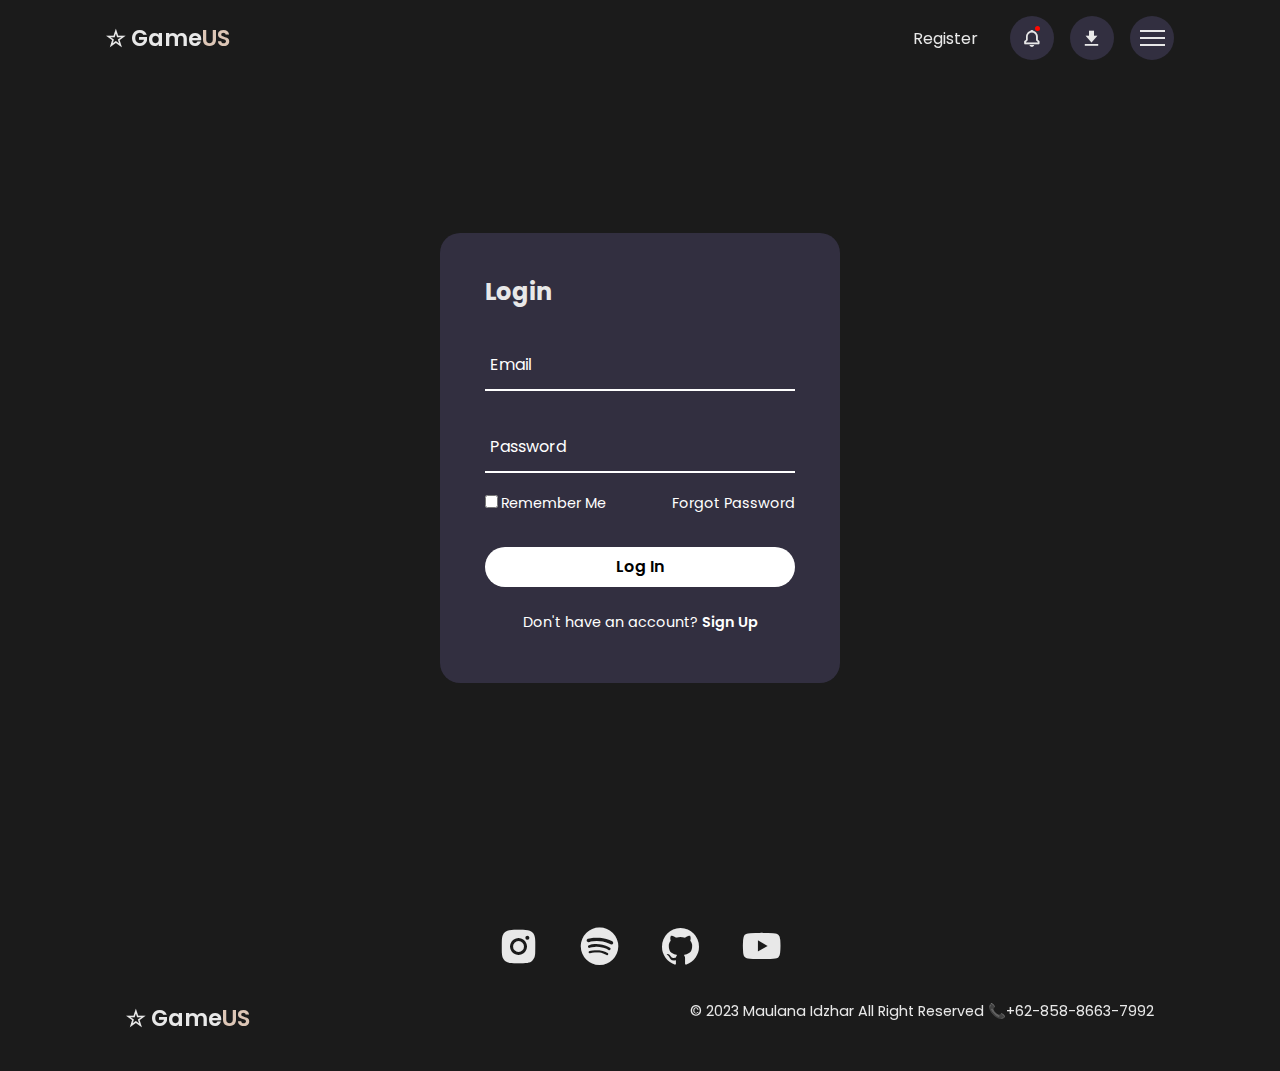
==== contactregis.html @ 33f02da1 "uts commit" ====
<html lang="en">
<head>
    <meta charset="UTF-8">
    <meta name="viewport" content="width=device-width, initial-scale=1.0">
    <title>GameUS - Register</title>

    <!--Fav Icon-->
    <link rel="shortcut icon" href="img/apple-touch-icon.png" type="image/x-icon">
    
    <!--CSS-->
    <link rel="stylesheet" href="css/style.css">
    

    <!--Box Icons-->
<link href='https://unpkg.com/boxicons@2.1.4/css/boxicons.min.css' rel='stylesheet'>

</head>
<body>
    <section class="regis-box">
        <div class="form-box">
            <div class="form-value">
                <form>
                    <h2>Login</h2>
                    <div class="inputbox"> <ion-icon name="mail-outline"></ion-icon> <input type="email" required>
                        <label>Email</label>
                    </div>
                    <div class="inputbox"> <ion-icon name="lock-closed-outline"></ion-icon> <input type="password"
                            required> <label>Password</label> </div>
                    <div class="forget"> <label><input type="checkbox">Remember Me</label> <a href="#">Forgot
                            Password</a> </div> <button>Log In</button>
                    <div class="register">
                        <p>Don't have an account? <a href="#">Sign Up</a></p>
                    </div>
                </form>
            </div>
        </div>
</section>

    <!--Link to JavaScript-->
    <script src="js/main.js" async defer></script>

    <header>
    <!--Nav-->
        <div class="nav container">

    <!--Logo-->
        <a href="index.html" class="logo">  ☆ Game<span>US</span></a>

    <!--Nav Icons-->
    <div class="nav-icons">
        <div class="dropdown">
            <a href="contactregis.html">Register</a>
            <div class="isi-dropdown">
                <ul>
                    <li><a href="#">Community</a></li>
                    <li><a href="#">Sign In</a></li>
                </ul>
            </div>
        </div>
        <i class='bx bx-bell bx-tada' id="bell-icon"><span></span></i>
        <i class='bx bxs-download' ></i>
        <div class="menu-icon">
            <div class="line1"></div>
            <div class="line2"></div>
            <div class="line3"></div>
        </div>
    </div>

    <!--Menu-->
    <div class="menu">
        <img src="" alt="">
        <div class="navbar">
            <li><a href="index.html">Home</a></li>
            <li><a href="#trending">Trending</a></li>
            <li><a href="#about">About Us</a></li>
            <li><a href="gallery.html">Gallery</a></li>
            <li><a href="#contact">Contact</a></li>

    <!--Clock Widget Start-->
    <iframe width='730' height='178' style='padding:0!important;margin:0!important;border:none!important;background:none!important;background:transparent!important' 
    marginheight='0' marginwidth='0' frameborder='0' scrolling='no' comment='/*defined*/' src='https://dayspedia.com/if/digit/?v=1&iframe=eyJ3LTEyIjpmYWxzZSwidy0xMSI
    6dHJ1ZSwidy0xMyI6dHJ1ZSwidy0xNCI6ZmFsc2UsInctMTUiOnRydWUsInctMTEwIjpmYWxzZSwidy13aWR0aC0wIjp0cnVlLCJ3LXdpZHRoLTEiOmZhbHNlLCJ3LXdpZHRoLTIiOmZhbHNlLCJ3LTE2IjoiMjRwe
    CIsInctMTkiOiI0OCIsInctMTciOiIxNiIsInctMjEiOnRydWUsImJnaW1hZ2UiOi0xLCJiZ2ltYWdlU2V0IjpmYWxzZSwidy0yMWMwIjoiIzAwMDAwMCIsInctMCI6dHJ1ZSwidy0zIjp0cnVlLCJ3LTNjMCI6IiMz
    NDM0MzQiLCJ3LTNiMCI6IjEiLCJ3LTYiOiIjZmZmZmZmIiwidy0yMCI6dHJ1ZSwidy00IjoiI2ZmZmZmZiIsInctMTgiOmZhbHNlLCJ3LXdpZHRoLTJjLTAiOiIzMDAiLCJ3LTExNSI6ZmFsc2V9&lang=en&cityid=6377'></iframe>
    <!--Clock Widget Ends-->
        </div>
    </div>

    <!--Notification-->
    <div class="notification">
        <div class="notification-box">
            <i class='bx bxs-check-circle bx-tada' ></i>
            <p>Congratulation, Your game download succesfully.</p>
        </div>
        <div class="notification-box box-color">
        <i class='bx bxs-x-circle bx-tada' ></i>
        <p>Could not apply changes.</p>
    </div>
        </div>
    </header>

    <!--Footer-->
<section class="footer" id="contact">
    <div class="social"> 
        <a target="_blank " href="https://instagram.com/idzharq?utm_source=qr&igshid=OGIxMTE0OTdkZA=="><i class='bx bxl-instagram-alt bx-tada' ></i></a>
        <a target="_blank " href="https://open.spotify.com/user/d0iwi206szh61bbbua3qp4ii3?si=BMeg-gOASiej7VPMBVZ30A"><i class='bx bxl-spotify bx-tada' ></i></a>
        <a target="_blank " href="https://github.com/maulanaidzhar"><i class='bx bxl-github bx-tada' ></i></a>
        <a target="_blank " href="https://youtube.com/@cactusjar?si=AwCqL-P8ptVk9v_G"><i class='bx bxl-youtube bx-tada' ></i></a>
    </div>
<div class="copyright container">
    <a href="#" class="logo">  ☆ Game<span>US</span></a>
    <p>&#169; 2023 Maulana Idzhar All Right Reserved 📞+62-858-8663-7992</p>
</div>
</section>
---- css/style.css ----
/*Fonts*/
    @import url('https://fonts.googleapis.com/css2?family=Poppins:wght@100;300;400;500;600;700&display=swap');
  *{
    font-family: 'Poppins', sans-serif;
    margin: 0;
    padding: 0;
    scroll-behavior: smooth;
    box-sizing: border-box;
    list-style: none;
    text-decoration: none;
    scroll-padding-top: 2rem;
  }

  :root {
    --main-color: #DDC6B6;
    /*Second Color*/
    /*--main-color:#0d81ec ;*/
    --dark-color: #1b1b1b ;
    --light-color: #322f40 ;
    --text-color:  hsl(0,0%,91%);
  }
  ::selection{
    color: var(--text-color);
    background: var(--main-color);
  }
  section{
    padding: 4rem 0 3rem;
  }
  img {
    width: 100%;
  }
  body {
    color: var(--text-color);
    background: var(--dark-color);
  }
  .container {
    max-width: 1068px;
    margin: auto;
    width: 100%;
  }

  /*Header*/
  header{
    position: fixed;
    top: 0;
    left: 0;
    width: 100%;
    background: var(--dark-color);
    z-index: 100;
  }
  
   /*Nav*/
   .nav{
    display: flex;
    align-items: center;
    justify-content: center;
    padding: 16px 0;
  }

/*Logo*/
.logo{
font-size: 1.4rem;
font-weight: 600;
color: var(--text-color);
text-transform: none;
margin: 0 auto 0 0;
}
.logo span {
 color: var(--main-color);
}

/* Navbar-Dropdown */
.dropdown{
    margin-right: 1rem;
}
.dropdown a{
    color: var(--text-color);
    padding: 0;    
}
.isi-dropdown a{
    margin-bottom: 2rem;
}
.dropdown ul{
    list-style-type: none;
}
li.dropdown {
    display: inline-block;
}
.dropdown:hover .isi-dropdown {
    display: block;
}
.isi-dropdown a:hover {
    color: #fff !important;
}
.isi-dropdown {
    position: absolute;
    display: none;
    justify-content: center;
    align-items: center;
    text-align: center;
    box-shadow: 0px 8px 16px 0px rgba(0,0,0,0.2);
    z-index: 1;
    background-color: var(--dark-color);
    padding: 1.5rem;
    border-radius: 20px;
}
.isi-dropdown a {
    color: var(--text-color) !important;
    border-radius: 0;
    margin: 0.1rem;
}
.isi-dropdown a:hover {
    color: #ff0800 !important;
    background: rgb(25, 52, 72)important;
}
.isi-dropdown li{
    display: flex;
    justify-content: center;
    align-items: center;
    margin-bottom: 0.5rem;
    margin-top: 0.8rem;
}

/*Nav Icons*/
.nav-icons{
display: flex;
align-items: center;
column-gap: 1rem;
}
.nav-icons .bx{
    font-size: 20px;
    height: 44px;
    width: 44px;
    display: grid;
    place-items: center;
    color: var(--text-color);
    background: var(--light-color) ;
    border-radius: 50%;
    cursor: pointer;
}
#bell-icon{
    position: relative;
}
#bell-icon span{
    content: '';
    width: 5px;
    height: 5px;
    border-radius: 50%;
    background: #ff0800;
    position: absolute;
    top: 10px;
    right: 14px;
}

/*Menu Icon */
.menu-icon{
    display: flex;
    flex-direction: column;
    align-items: center;
    justify-content: center;
    row-gap: 5px;
    height: 44px;
    width: 44px;
    border-radius: 50%;
    background: var(--light-color);
    cursor: pointer;
    z-index: 200;
    transition: 0.3s;
}
.menu-icon div{
    display: block;
    background: var(--text-color);
    height: 2px;
    width: 25px;
    transition: 0.3s;
}
.move .line1{
    transform: rotate(-45deg) translate(-5px, 5px); 
}
.move .line2{
    opacity: 0;
}
.move .line3{
    transform: rotate(45deg) translate(-5px, -5px);
}

/*Menu*/
.menu{
    position: fixed;
    left: 0;
    top: 0;
    width: 100%;
    height: 100vh;
    background: rgba(0, 0, 14, 0.9);
    z-index: 106;
    display: flex;
    align-items: center;
    justify-content: space-between;
    transition: 0.5s;
    clip-path: circle(0% at 100% 0%);
}
.menu.active{
    clip-path: circle(144% at 100% 0%);
}
.menu img{
    width: 700px;
}
.navbar{
    display: grid;
    row-gap: 1rem;
    text-align: right;
    padding-right: 5rem;
}
.navbar a{
    font-size: 1.6rem;
    color: var(--main-color)
    font-weight: 500;
    transition: 0.2s;
}
.navbar a:hover{
    border-bottom: 4px solid var(--main-color);
    font-size: 1.8rem;
}

/*Notification*/
.notification{
    position: absolute;
    top: 110%;
    right: 5rem;
    background: var(--light-color);
    width: 300px;
    height: 350px;
    border-radius: 0.5rem;
    padding: 10px;
    display: flex;
    flex-direction: column;
    row-gap: 1rem;
    clip-path: circle(0% at 100% 0%);
}
.notification.active{
    clip-path: circle(144% at 100% 0%);
    transition: 0.3s;
}
.notification-box{
display: flex;
align-items: baseline;
column-gap: 1rem;
border-radius: 0.5rem;
background: var(--dark-color);
padding: 10px;
}
.notification-box .bx{
    color: #09ff00;
}
.box-color{
    background: hsl(0, 0%, 100%, 0.4);
}
.box-color .bx{
    color: #ff0800;
}

/*Home*/
.home{
    position: relative;
    min-height: 540px;
    display: flex;
    align-items: center;
    justify-content: flex-end;
    margin-top: 5rem;
}
.home img{
    position: absolute;
    width: 100%;
    height: 100%;
    object-fit: cover;
    border-radius: 1.4rem;
    z-index: -1;
}
.home-text{
    padding-right: 4rem;
    text-align: right;
}
.home-text h1{
    font-size: 2.4rem;
    text-transform: uppercase;
    color: #ffffff;
    margin-bottom: 1rem;
}
.btn{
    background: #ff0800;
    padding: 15px 20px;
    color: #ffffff;
    text-transform: uppercase;
    font-size: 1rem;
    letter-spacing: 1px;
    font-weight: 500;
}
.btn:hover{
    background: var(--light-color);
    transition: 0.3s; all linear;
}

/*Heading*/
.heading{
    display: flex;
    align-items: center;
    column-gap: 1rem;
    margin-bottom: 2rem;   
}
.heading .bx{
    font-size: 21px;
    color: var(--text-color);
    background: #ff0800;
    padding: 10px;
    border-radius: 5rem;
}
.heading h2{
    font-size: 1.2rem;
    font-weight: 500;
}

/*Main Body*/
.box{
    position: relative;
    width: 100%;
    height: 350px;
    border-radius: 0.5rem;
    transition: all 0.3s ease;
}
.box:hover{
    transform: translateX(20px);
}
.box img{
    width: 100%;
    height: 100%;
    object-fit: cover;
    border-radius: 0.5rem;
}
.box .box-text{
    position: absolute;
    right: 0;
    left: 0;
    bottom: 0;
    padding: 10px;
    background: hsl(227, 14%, 20%, 0.8);
    backdrop-filter: blur(4px);
    border-radius: 0.5rem;
}
.box .box-text h2{
    font-size: 1rem;
    font-weight: 500;
}
.box .box-text h3{
    font-size: 0.9rem;
    font-weight: 400;
    margin-bottom: 0.8rem;
}
.rating-download{
    display: flex;
    justify-content: space-between;
}
.rating{
    display: flex;
    align-items: center;
    column-gap: 4px;
    background: hsl(0, 0%, 100%, 0.4);
    padding: 10px;
    border-radius: 0.5rem;
}
.rating .bx{
    color: #ff0800;
    font-size: 0.9rem;
}
.rating span{
    color: #ffffff;
    font-size: 0.9rem;
}
.box-btn .bx{
    display: flex;
    align-items: center;
    color: #ff0800;
    column-gap: 4px;
    background: hsl(0, 0%, 100%, 0.4);
    padding: 10px;
    border-radius: 0.5rem;
    font-size: 150%;
}
.box-btn .bx:hover{
    background: var(--light-color);
    transition: 0.3s; all linear;
}
.new-content{
    display: contents;
    grid-template-columns: repeat(auto-fit,minmax(240p,auto));
    gap: 1.2rem;
}
.next-page{
    display: flex;
    justify-content: center;
    align-items: center;
}
.next-page a{
    background: #ff0800;
    padding: 25px 40px;
    color: var(--text-color);
    letter-spacing: 0.5px;
    font-weight: 700;
    border-radius: 0.7rem;
}
.next-page a:hover{
    background: var(--light-color);
    transition: 0.3s all linear;
}
.copyright{
    display: flex;
    justify-content: space-between;
    padding: 20px;
}
.copyright p{
    font-size: 0.9rem;
    color: var(--text-color);
}

/*Video*/
.video-container video{
    width: 100%;
    aspect-ratio: 16/9;
    border-radius: 0.5rem;
}
.video-container {
    margin-top: 1rem;
}
.gallery{
    margin-top: 2rem;
}
.gallery h2{
    display: inline-flex;
    font-size: 1.4rem;
    font-weight: 500;
    border-bottom: 4px solid var(--main-color);
}
.gallery p{
    font-size: 0.938rem;
    margin-top: 1rem;
    text-align: justify;
}

/*Screenshot*/
.screenshot-content{
    transition: all 0.3s ease;
}
.screenshot-content:hover{
    transform: translateX(20px);
}

.screenshot h2{
    display: inline-flex;
    font-size: 1.4rem;
    font-weight: 500;
    border-bottom: 4px solid var(--main-color);
    margin: 1.6rem 0;
}
.about{
    margin-top: 2rem;
}
.about h2{
    display: inline-flex;
    font-size: 1.4rem;
    font-weight: 500;
    border-bottom: 4px solid var(--main-color);
}
.about p{
    font-size: 0.938rem;
    margin-top: 1rem;
    text-align: justify;
}

/*Responsive or Media Queries*/
@media (max-width: 1080px){
    .container{
        margin: 0 auto;
        width: 90%;
    }
    .nav{
        padding: 10px 0;
    }
    .notification{
        right: 4rem;
    }
    .section{
        padding: 3rem 0 2rem;
    }
    .home {
        margin-top: 4rem !important;
        min-height: 440px;
    }
    .home img{
        border-radius: 1rem;
    }
    .new-content{
        grid-template-columns: repeat(auto-fit, minmax(200px auto));
    }
    .video-container{
        margin-top: 5rem !important;
    }
}

@media (max-width: 774px){
    .notification{
        right: 1rem;
    }
    .menu img{
        width: 400px;
    }
    .home{
        min-height: 300px;
    }
    .home-text h1{
        font-size: 2rem;
    }
    .btn{
        padding: 12px 17px;
    }
}

@media (max-width: 560px){
    .menu {
        justify-content: flex-end;
    }
    .nav{
        padding: 8px 0;
    }
    .nav-icons .bx,
    .menu-icon {
        height: 40px;
        width: 40px;
    }
    .home {
        min-height: 240px;
    }
    .home-text{
        padding-right: 1rem;
    }
    p{
        font-size: 0.875rem;
    }
}

@media screen and (max-width: 480px) {
    .form-box {
        width: 100%;
        border-radius: 0px;
    }
    .menu {
        justify-content: flex-end;
    }
}

@media (max-width: 750px){
    .menu {
        justify-content: flex-end;
    }
    .nav{
        padding: 8px 0;
    }
    .nav-icons .bx,
    .menu-icon {
        height: 40px;
        width: 40px;
    }
    .home {
        min-height: 240px;
    }
    .home-text{
        padding-right: 1rem;
    }
    p{
        font-size: 0.875rem;
    }
}

@media (max-width: 360px){
    .logo{
        font-size: 1.2rem;
    }
    .navbar a{
        font-size: 1.3rem;
    }
    .navbar a:hover{
        font-size: 1.4rem;
    }
    .notification{
        width: 270px;
    }
    .home{
        min-height: 214px;
    }
    .home-text h1{
        font-size: 1.4rem;
    }
    .heading .bx{
        padding: 8px;
    }
    .heading h2{
        font-size: 1.1rem;
    }
    .box{
        height: 420px;
    }
    .copyright{
        flex-direction: column;
        align-items: center;
        row-gap: 1rem;
    }
    .copyright .logo{
        margin: 0;
    }
    .about h2{
        font-size: 1.2rem;
    }
}

/* Registration and Login Form */
.regis-box {
    display: flex;
    justify-content: center;
    align-items: center;
    min-height: 100vh;
    width: 100%;
    background: url("background.jpg") no-repeat;
    background-position: center;
    background-size: cover;
}
.form-box {
    position: relative;
    width: 400px;
    height: 450px;
    background: var(--light-color);
    border: none;
    border-radius: 20px;
    backdrop-filter: blur(15px) brightness(80%);
    display: flex;
    justify-content: center;
    align-items: center;
}
.inputbox {
    position: relative;
    margin: 30px 0;
    width: 310px;
    border-bottom: 2px solid #fff;
}
.inputbox label {
    position: absolute;
    top: 50%;
    left: 5px;
    transform: translateY(-50%);
    color: #fff;
    font-size: 1em;
    pointer-events: none;
    transition: 0.5s;
}

/* animations: start */
input:focus~label,
input:valid~label {
    top: -5px;
}

/* animation:end */
.inputbox input {
    width: 100%;
    height: 50px;
    background: transparent;
    border: none;
    outline: none;
    font-size: 1em;
    padding: 0 35px 0 5px;
    color: #fff;
}
.inputbox ion-icon {
    position: absolute;
    right: 8px;
    color: #fff;
    font-size: 1.2em;
    top: 20px;
}
.forget {
    margin: -10px 0 17px;
    font-size: 0.9em;
    color: #fff;
    display: flex;
    justify-content: space-between;
}
.forget label input {
    margin-right: 3px;
}
.forget a {
    color: #fff;
    text-decoration: none;
}
.forget a:hover {
    text-decoration: underline;
}
button {
    width: 100%;
    height: 40px;
    border-radius: 40px;
    background-color: #fff;
    border: none;
    outline: none;
    cursor: pointer;
    font-size: 1em;
    font-weight: 600;
    margin-top: 1rem;
}
.register {
    font-size: 0.9em;
    color: #fff;
    text-align: center;
    margin: 25px 0 10px;
}
.register p a {
    text-decoration: none;
    color: #fff;
    font-weight: 600;
}
.register p a:hover {
    text-decoration: underline;
}

/*Footer*/
.footer{
    background-color: var(--dark-color);
    text-align: center;
    padding: 1rem 0;
}
.footer .social .bx {
    font-size: 45px;
}
.footer .social{
    margin: 0.5rem;
    margin-bottom: rem;
}
.footer .social a{
    color:var(--text-color);
    margin: 1rem ;
    margin-bottom: 2rem;
}
.footer .social a:hover{
color: #ff0800;
}

#more {display: none;}
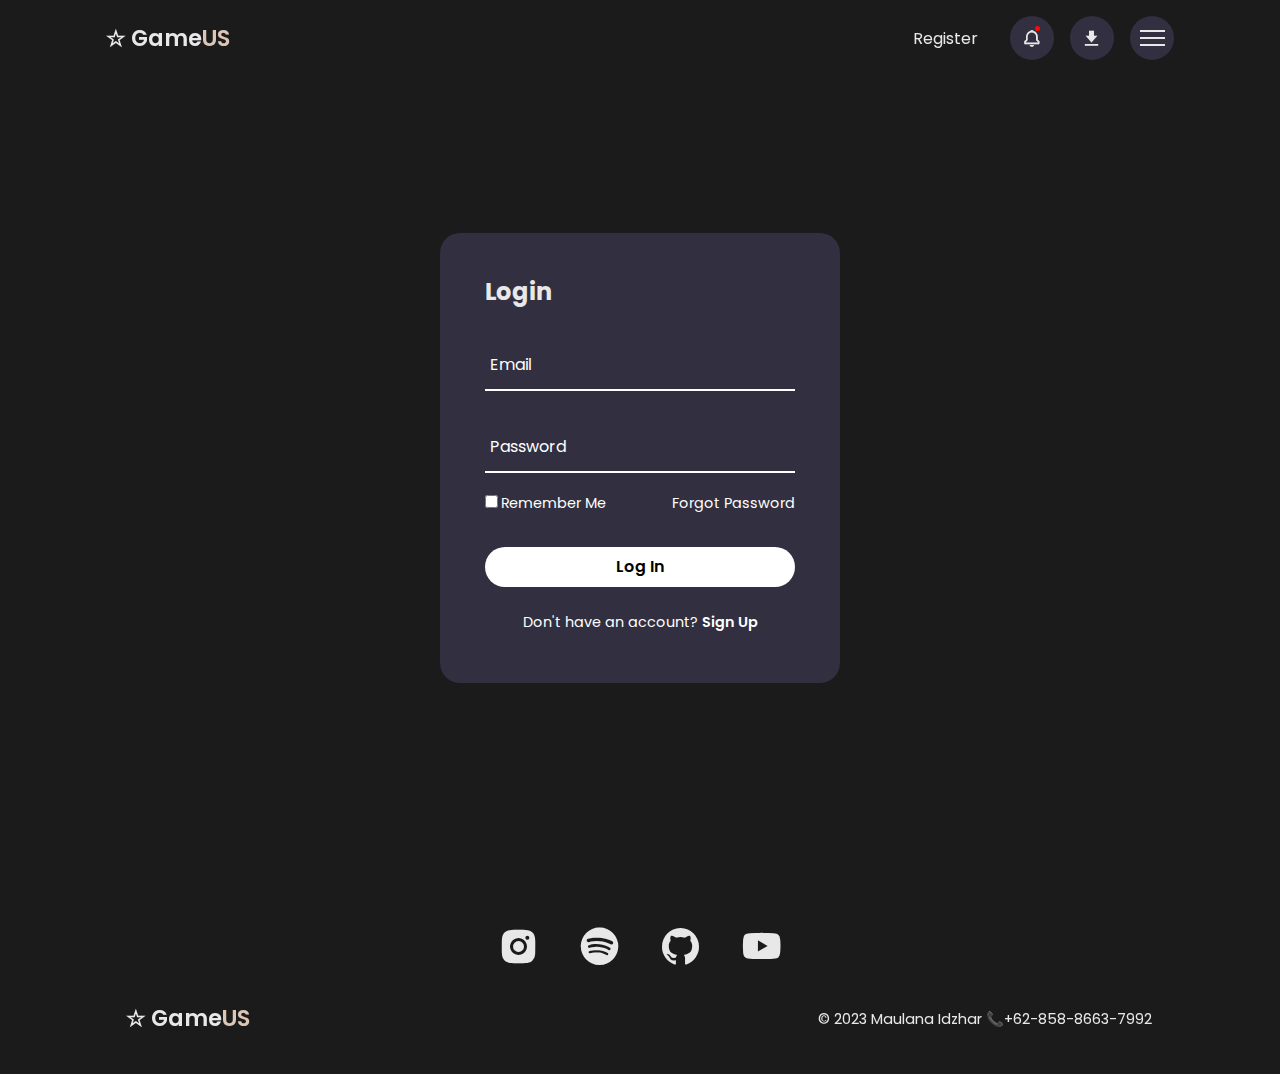
==== commit 6cc6c8da: "uts commit" ====
--- a/contactregis.html
+++ b/contactregis.html
@@ -5,7 +5,7 @@
     <title>GameUS - Register</title>
 
     <!--Fav Icon-->
-    <link rel="shortcut icon" href="img/apple-touch-icon.png" type="image/x-icon">
+    <link rel="shortcut icon" href="img/favicon.ico" type="image/x-icon">
     
     <!--CSS-->
     <link rel="stylesheet" href="css/style.css">
@@ -53,7 +53,7 @@
             <div class="isi-dropdown">
                 <ul>
                     <li><a href="#">Community</a></li>
-                    <li><a href="#">Sign In</a></li>
+                    <li><a href="contactregis.html">Sign In</a></li>
                 </ul>
             </div>
         </div>
@@ -71,8 +71,8 @@
         <img src="" alt="">
         <div class="navbar">
             <li><a href="index.html">Home</a></li>
-            <li><a href="#trending">Trending</a></li>
-            <li><a href="#about">About Us</a></li>
+            <li><a href="index.html">Trending</a></li>
+            <li><a href="index.html">About Us</a></li>
             <li><a href="gallery.html">Gallery</a></li>
             <li><a href="#contact">Contact</a></li>
 
@@ -109,6 +109,6 @@
     </div>
 <div class="copyright container">
     <a href="#" class="logo">  ☆ Game<span>US</span></a>
-    <p>&#169; 2023 Maulana Idzhar All Right Reserved 📞+62-858-8663-7992</p>
+    <p>&#169; 2023 Maulana Idzhar 📞+62-858-8663-7992</p>
 </div>
 </section>
--- a/css/style.css
+++ b/css/style.css
@@ -37,6 +37,7 @@
     max-width: 1068px;
     margin: auto;
     width: 100%;
+    padding-bottom: 1rem;
   }
 
   /*Header*/
@@ -326,9 +327,12 @@
     height: 350px;
     border-radius: 0.5rem;
     transition: all 0.3s ease;
+    display: flex;
+    align-items: center;
+    margin-bottom: 1.1rem;
 }
 .box:hover{
-    transform: translateX(20px);
+    transform: translateY(5px);
 }
 .box img{
     width: 100%;
@@ -419,6 +423,8 @@
 .copyright p{
     font-size: 0.9rem;
     color: var(--text-color);
+    padding: 8;
+    padding-right: 2;
 }
 
 /*Video*/
@@ -450,7 +456,7 @@
     transition: all 0.3s ease;
 }
 .screenshot-content:hover{
-    transform: translateX(20px);
+    transform: translateY(10px);
 }
 
 .screenshot h2{
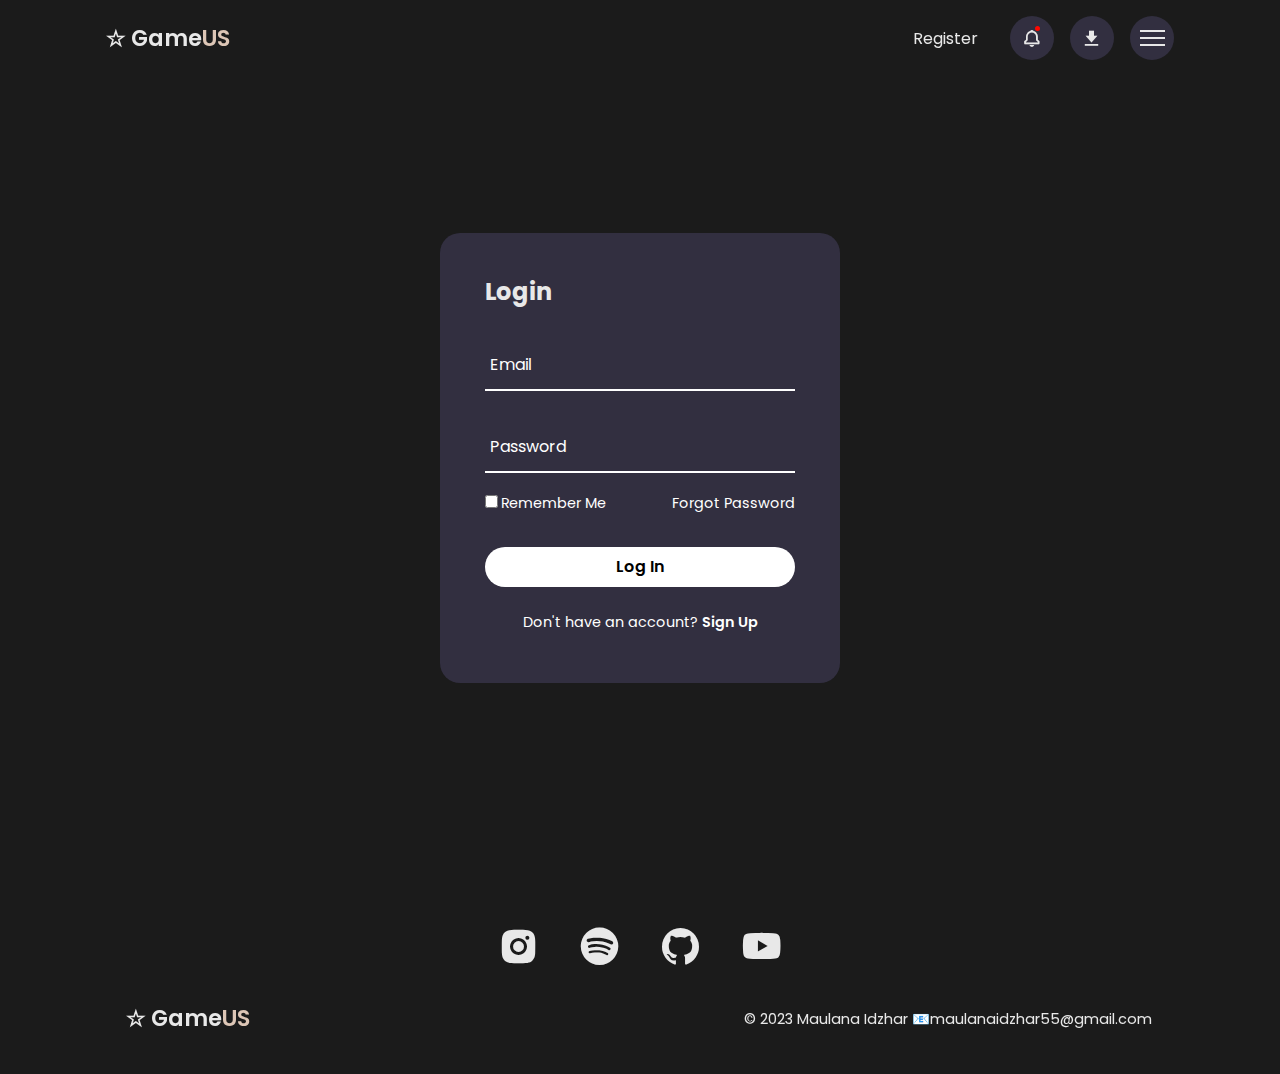
==== commit 2a162782: "uts commit" ====
--- a/contactregis.html
+++ b/contactregis.html
@@ -109,6 +109,6 @@
     </div>
 <div class="copyright container">
     <a href="#" class="logo">  ☆ Game<span>US</span></a>
-    <p>&#169; 2023 Maulana Idzhar 📞+62-858-8663-7992</p>
+    <p>&#169; 2023 Maulana Idzhar 📧maulanaidzhar55@gmail.com</p>
 </div>
 </section>
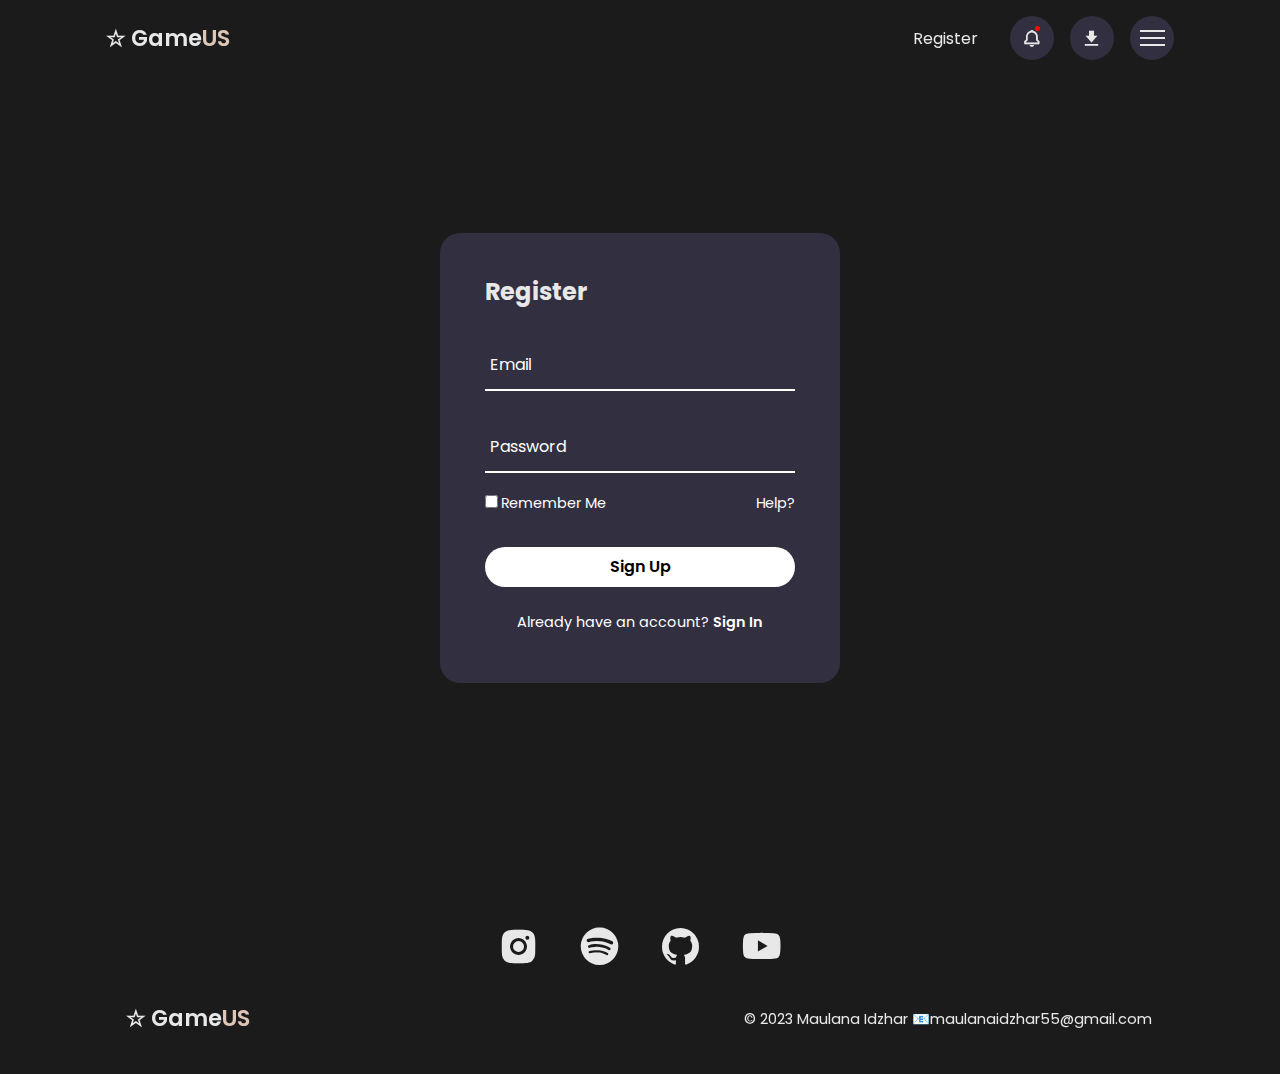
==== commit 9e4283f9: "uts commit" ====
--- a/contactregis.html
+++ b/contactregis.html
@@ -20,16 +20,15 @@
         <div class="form-box">
             <div class="form-value">
                 <form>
-                    <h2>Login</h2>
-                    <div class="inputbox"> <ion-icon name="mail-outline"></ion-icon> <input type="email" required>
+                    <h2>Register</h2>
+                    <div class="inputbox"> <ion-icon name="email"></ion-icon> <input type="email" required>
                         <label>Email</label>
                     </div>
-                    <div class="inputbox"> <ion-icon name="lock-closed-outline"></ion-icon> <input type="password"
+                    <div class="inputbox"> <ion-icon name="password"></ion-icon> <input type="password"
                             required> <label>Password</label> </div>
-                    <div class="forget"> <label><input type="checkbox">Remember Me</label> <a href="#">Forgot
-                            Password</a> </div> <button>Log In</button>
+                    <div class="forget"> <label><input type="checkbox">Remember Me</label> <a href="#">Help?</a> </div> <button>Sign Up</button>
                     <div class="register">
-                        <p>Don't have an account? <a href="#">Sign Up</a></p>
+                        <p>Already have an account? <a href="#">Sign In</a></p>
                     </div>
                 </form>
             </div>
@@ -76,13 +75,8 @@
             <li><a href="gallery.html">Gallery</a></li>
             <li><a href="#contact">Contact</a></li>
 
-    <!--Clock Widget Start-->
-    <iframe width='730' height='178' style='padding:0!important;margin:0!important;border:none!important;background:none!important;background:transparent!important' 
-    marginheight='0' marginwidth='0' frameborder='0' scrolling='no' comment='/*defined*/' src='https://dayspedia.com/if/digit/?v=1&iframe=eyJ3LTEyIjpmYWxzZSwidy0xMSI
-    6dHJ1ZSwidy0xMyI6dHJ1ZSwidy0xNCI6ZmFsc2UsInctMTUiOnRydWUsInctMTEwIjpmYWxzZSwidy13aWR0aC0wIjp0cnVlLCJ3LXdpZHRoLTEiOmZhbHNlLCJ3LXdpZHRoLTIiOmZhbHNlLCJ3LTE2IjoiMjRwe
-    CIsInctMTkiOiI0OCIsInctMTciOiIxNiIsInctMjEiOnRydWUsImJnaW1hZ2UiOi0xLCJiZ2ltYWdlU2V0IjpmYWxzZSwidy0yMWMwIjoiIzAwMDAwMCIsInctMCI6dHJ1ZSwidy0zIjp0cnVlLCJ3LTNjMCI6IiMz
-    NDM0MzQiLCJ3LTNiMCI6IjEiLCJ3LTYiOiIjZmZmZmZmIiwidy0yMCI6dHJ1ZSwidy00IjoiI2ZmZmZmZiIsInctMTgiOmZhbHNlLCJ3LXdpZHRoLTJjLTAiOiIzMDAiLCJ3LTExNSI6ZmFsc2V9&lang=en&cityid=6377'></iframe>
-    <!--Clock Widget Ends-->
+            <body onload="startTime()">                
+            <div class="widgets" id="txt"></div>
         </div>
     </div>
 
--- a/css/style.css
+++ b/css/style.css
@@ -222,6 +222,9 @@
     border-bottom: 4px solid var(--main-color);
     font-size: 1.8rem;
 }
+.widgets{
+    font-size: 1.2rem;
+}
 
 /*Notification*/
 .notification{
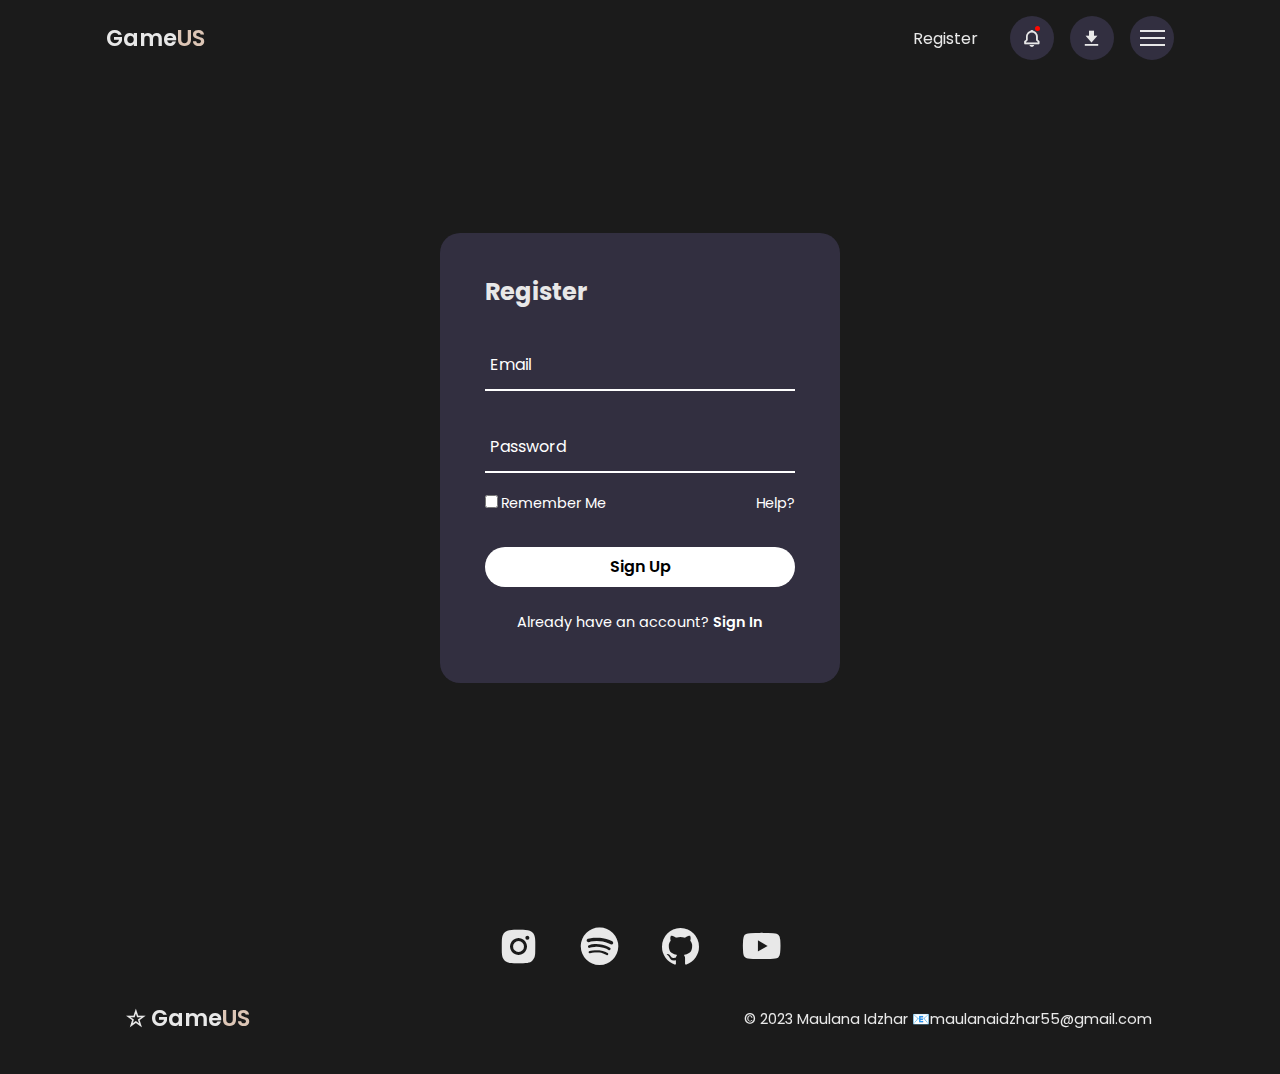
==== commit c7e2b612: "uts commit" ====
--- a/contactregis.html
+++ b/contactregis.html
@@ -10,7 +10,6 @@
     <!--CSS-->
     <link rel="stylesheet" href="css/style.css">
     
-
     <!--Box Icons-->
 <link href='https://unpkg.com/boxicons@2.1.4/css/boxicons.min.css' rel='stylesheet'>
 
@@ -43,7 +42,7 @@
         <div class="nav container">
 
     <!--Logo-->
-        <a href="index.html" class="logo">  ☆ Game<span>US</span></a>
+    <a href="index.html" class="logo">Game<span>US</span></a>
 
     <!--Nav Icons-->
     <div class="nav-icons">
@@ -67,7 +66,6 @@
 
     <!--Menu-->
     <div class="menu">
-        <img src="" alt="">
         <div class="navbar">
             <li><a href="index.html">Home</a></li>
             <li><a href="index.html">Trending</a></li>
